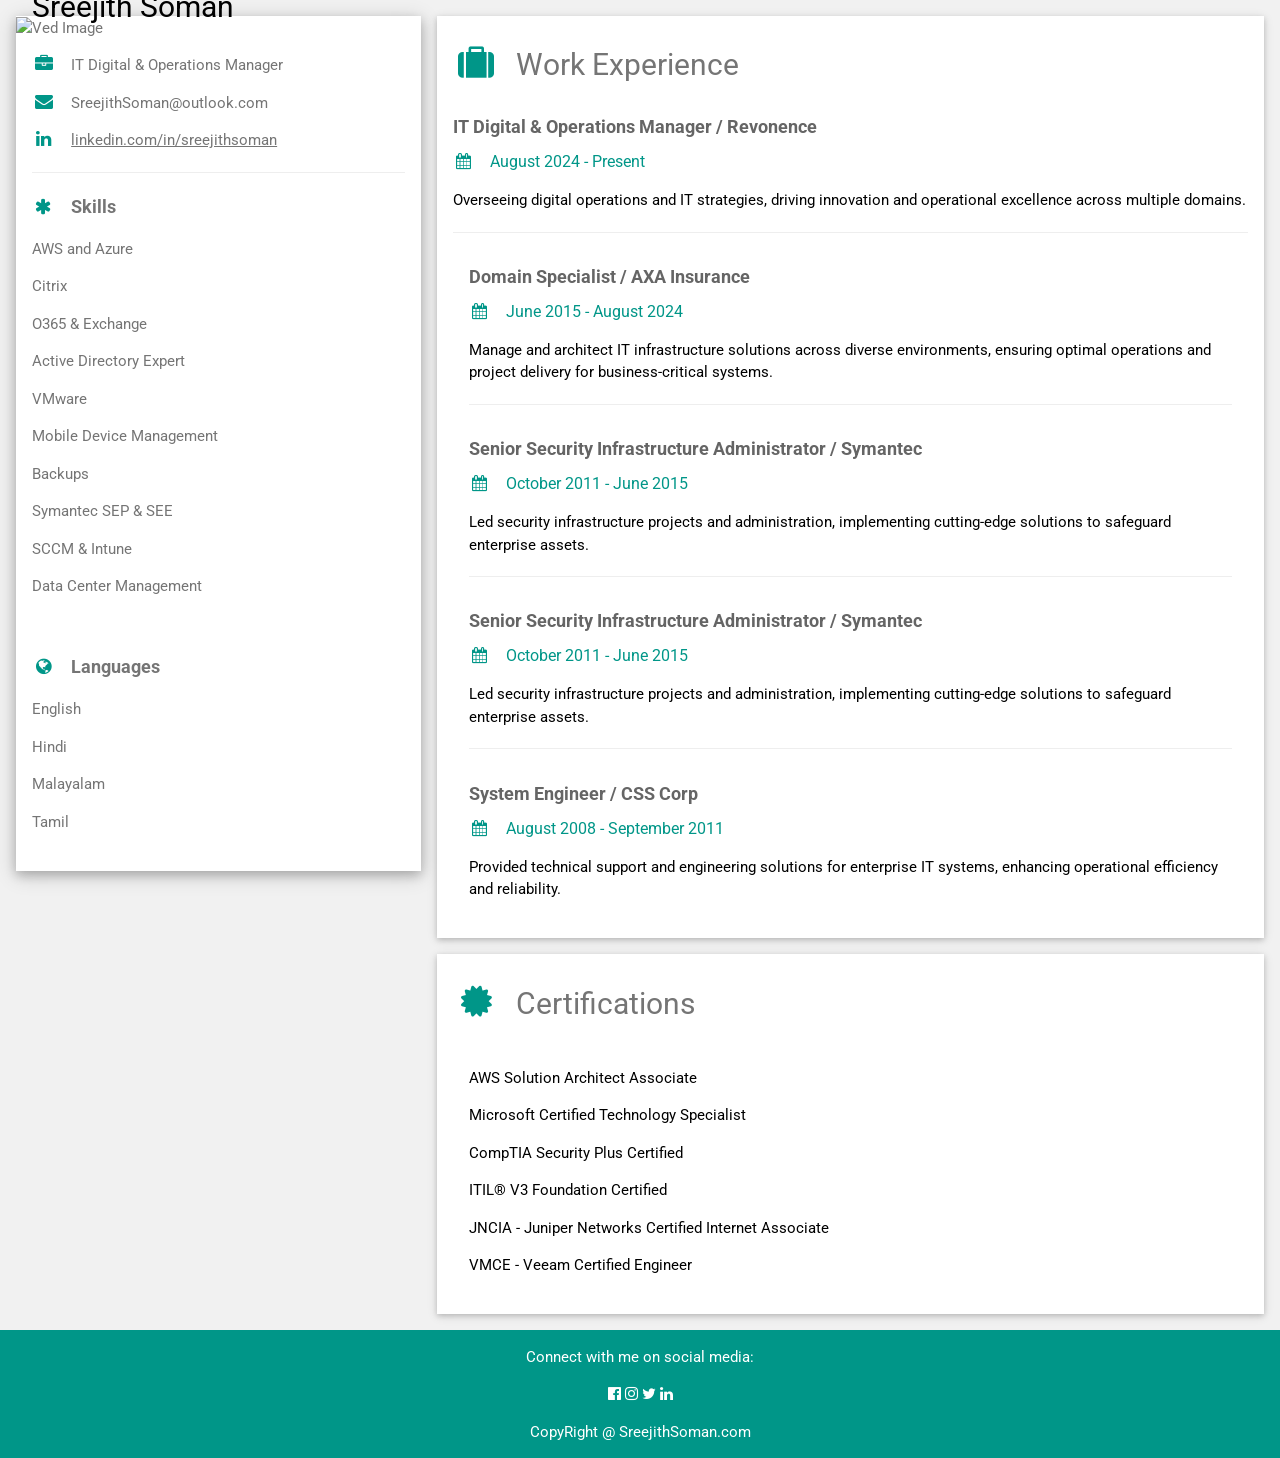
==== src/index1.html @ 620c0c25 "Add files via upload" ====
<!DOCTYPE html>
<html lang="en">
<head>
<title>Sreejith Soman - Portfolio</title>
<meta charset="UTF-8">
<meta name="viewport" content="width=device-width, initial-scale=1">
<link rel="stylesheet" href="https://www.w3schools.com/w3css/4/w3.css">
<link rel='stylesheet' href='https://fonts.googleapis.com/css?family=Roboto'>
<link rel="stylesheet" href="https://cdnjs.cloudflare.com/ajax/libs/font-awesome/4.7.0/css/font-awesome.min.css">
<style>
html, body, h1, h2, h3, h4, h5, h6 { font-family: "Roboto", sans-serif; }
</style>
</head>
<body class="w3-light-grey">

<!-- Page Container -->
<div class="w3-content w3-margin-top" style="max-width:1400px;">

  <!-- The Grid -->
  <div class="w3-row-padding">
  
    <!-- Left Column -->
    <div class="w3-third">
    
      <div class="w3-white w3-text-grey w3-card-4">
        <div class="w3-display-container">
          <img src="https://sreejithsoman.blob.core.windows.net/$web/ved.jpg" alt="Ved Image" />
          <div class="w3-display-bottomleft w3-container w3-text-black">
            <h2>Sreejith Soman</h2>
          </div>
        </div>
        <div class="w3-container">
          <p><i class="fa fa-briefcase fa-fw w3-margin-right w3-large w3-text-teal"></i>IT Digital & Operations Manager</p>
          <p><i class="fa fa-envelope fa-fw w3-margin-right w3-large w3-text-teal"></i>SreejithSoman@outlook.com</p>
          <p><i class="fa fa-linkedin fa-fw w3-margin-right w3-large w3-text-teal"></i><a href="https://www.linkedin.com/in/sreejithsoman/" target="_blank">linkedin.com/in/sreejithsoman</a></p>
          <hr>

          <p class="w3-large"><b><i class="fa fa-asterisk fa-fw w3-margin-right w3-text-teal"></i>Skills</b></p>
          <p>AWS and Azure</p>
          <p>Citrix</p>
          <p>O365 & Exchange</p>
          <p>Active Directory Expert</p>
          <p>VMware</p>
          <p>Mobile Device Management</p>
          <p>Backups</p>
          <p>Symantec SEP & SEE</p>
          <p>SCCM & Intune</p>
          <p>Data Center Management</p>
          <br>

          <p class="w3-large w3-text-theme"><b><i class="fa fa-globe fa-fw w3-margin-right w3-text-teal"></i>Languages</b></p>
          <p>English</p>
          <p>Hindi</p>
          <p>Malayalam</p>
          <p>Tamil</p>
          <br>
        </div>
      </div><br>
    </div>
    <!-- End Left Column -->

    <!-- Right Column -->
    <div class="w3-twothird">
    
      <div class="w3-container w3-card w3-white w3-margin-bottom">
        <h2 class="w3-text-grey w3-padding-16"><i class="fa fa-suitcase fa-fw w3-margin-right w3-xxlarge w3-text-teal"></i>Work Experience</h2>
        <div class=\"w3-container\">
           <h5 class="w3-opacity"><b>IT Digital & Operations Manager / Revonence</b></h5>
          <h6 class="w3-text-teal"><i class="fa fa-calendar fa-fw w3-margin-right"></i>August 2024 - Present</h6>
          <p>Overseeing digital operations and IT strategies, driving innovation and operational excellence across multiple domains.</p>
          <hr>
        </div><div class="w3-container">
           <h5 class="w3-opacity"><b>Domain Specialist / AXA Insurance</b></h5>
         <h6 class="w3-text-teal"><i class="fa fa-calendar fa-fw w3-margin-right"></i>June 2015 - August 2024</h6>
          <p>Manage and architect IT infrastructure solutions across diverse environments, ensuring optimal operations and project delivery for business-critical systems.</p>
          <hr>
           </div>
        <div class="w3-container">
          <h5 class="w3-opacity"><b>Senior Security Infrastructure Administrator / Symantec</b></h5>
          <h6 class="w3-text-teal"><i class="fa fa-calendar fa-fw w3-margin-right"></i>October 2011 - June 2015</h6>
          <p>Led security infrastructure projects and administration, implementing cutting-edge solutions to safeguard enterprise assets.</p>
          <hr>
        </div>
        
        <div class="w3-container">
          <h5 class="w3-opacity"><b>Senior Security Infrastructure Administrator / Symantec</b></h5>
          <h6 class="w3-text-teal"><i class="fa fa-calendar fa-fw w3-margin-right"></i>October 2011 - June 2015</h6>
          <p>Led security infrastructure projects and administration, implementing cutting-edge solutions to safeguard enterprise assets.</p>
          <hr>
        </div>
        <div class="w3-container">
          <h5 class="w3-opacity"><b>System Engineer / CSS Corp</b></h5>
          <h6 class="w3-text-teal"><i class="fa fa-calendar fa-fw w3-margin-right"></i>August 2008 - September 2011</h6>
          <p>Provided technical support and engineering solutions for enterprise IT systems, enhancing operational efficiency and reliability.</p><br></div>
        </div>
      

      <div class="w3-container w3-card w3-white">
        <h2 class="w3-text-grey w3-padding-16"><i class="fa fa-certificate fa-fw w3-margin-right w3-xxlarge w3-text-teal"></i>Certifications</h2>
        <div class="w3-container">
          <p>AWS Solution Architect Associate</p>
          <p>Microsoft Certified Technology Specialist</p>
          <p>CompTIA Security Plus Certified</p>
          <p>ITIL® V3 Foundation Certified</p>
          <p>JNCIA - Juniper Networks Certified Internet Associate</p>
          <p>VMCE - Veeam Certified Engineer</p><br>
        </div>
      </div>

    </div>
    </div>
    <!-- End Right Column -->

  </div>
  <!-- End Grid -->

</div>
<!-- End Page Container -->

<footer class="w3-container w3-teal w3-center w3-margin-top">
  <p>Connect with me on social media:</p>
  <a href="https://www.facebook.com/kiterunner86" target="_blank"><i class="fa fa-facebook-official w3-hover-opacity"></i></a>
  <i class="fa fa-instagram w3-hover-opacity"></i>
  <i class="fa fa-twitter w3-hover-opacity"></i>
  <a href="https://www.linkedin.com/in/sreejithsoman/" target="_blank"><i class="fa fa-linkedin w3-hover-opacity"></i></a>
  <p>CopyRight @ SreejithSoman.com</a></p>
</footer>

</body>
</html>
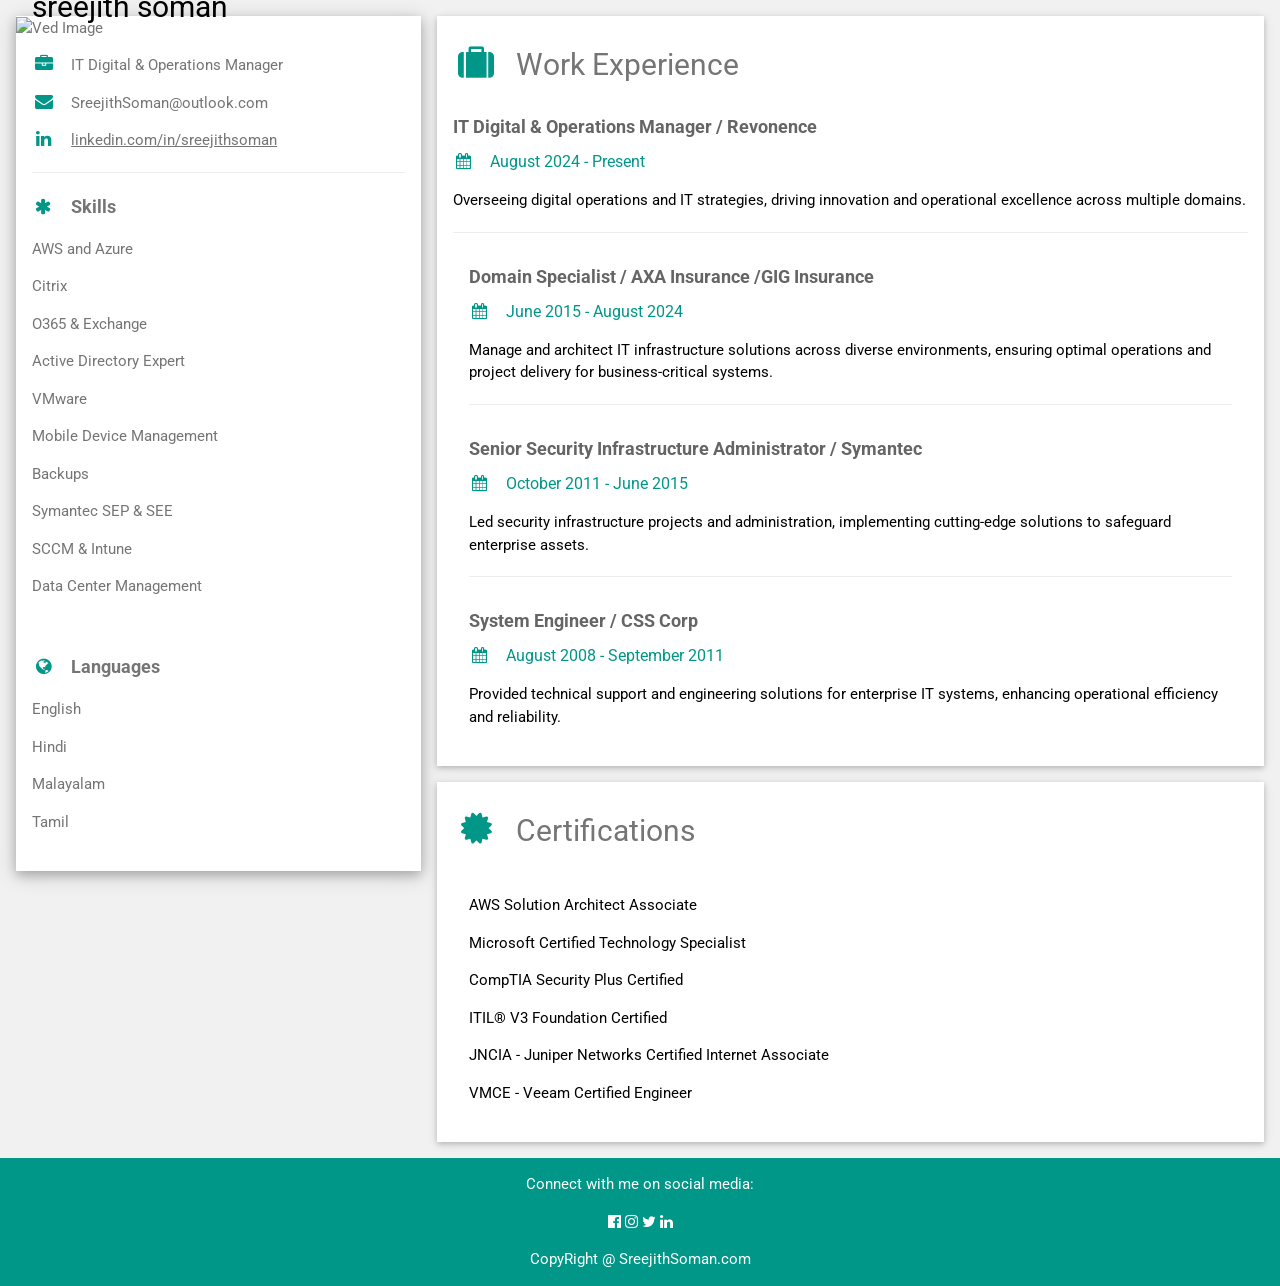
==== commit 4a1bdf36: "Update index1.html" ====
--- a/src/index1.html
+++ b/src/index1.html
@@ -24,9 +24,9 @@
     
       <div class="w3-white w3-text-grey w3-card-4">
         <div class="w3-display-container">
-          <img src="https://sreejithsoman.blob.core.windows.net/$web/ved.jpg" alt="Ved Image" />
+        <img src="https://github.com/kiterunner86/MyStaticWebApp-BioPage/blob/main/src/Ved.jpg?raw=true" alt="Ved Image" />
           <div class="w3-display-bottomleft w3-container w3-text-black">
-            <h2>Sreejith Soman</h2>
+            <h2>sreejith soman</h2>
           </div>
         </div>
         <div class="w3-container">
@@ -70,18 +70,12 @@
           <p>Overseeing digital operations and IT strategies, driving innovation and operational excellence across multiple domains.</p>
           <hr>
         </div><div class="w3-container">
-           <h5 class="w3-opacity"><b>Domain Specialist / AXA Insurance</b></h5>
+           <h5 class="w3-opacity"><b>Domain Specialist / AXA Insurance /GIG Insurance </b></h5>
          <h6 class="w3-text-teal"><i class="fa fa-calendar fa-fw w3-margin-right"></i>June 2015 - August 2024</h6>
           <p>Manage and architect IT infrastructure solutions across diverse environments, ensuring optimal operations and project delivery for business-critical systems.</p>
           <hr>
            </div>
-        <div class="w3-container">
-          <h5 class="w3-opacity"><b>Senior Security Infrastructure Administrator / Symantec</b></h5>
-          <h6 class="w3-text-teal"><i class="fa fa-calendar fa-fw w3-margin-right"></i>October 2011 - June 2015</h6>
-          <p>Led security infrastructure projects and administration, implementing cutting-edge solutions to safeguard enterprise assets.</p>
-          <hr>
-        </div>
-        
+               
         <div class="w3-container">
           <h5 class="w3-opacity"><b>Senior Security Infrastructure Administrator / Symantec</b></h5>
           <h6 class="w3-text-teal"><i class="fa fa-calendar fa-fw w3-margin-right"></i>October 2011 - June 2015</h6>
@@ -127,4 +121,4 @@
 </footer>
 
 </body>
-</html>+</html>
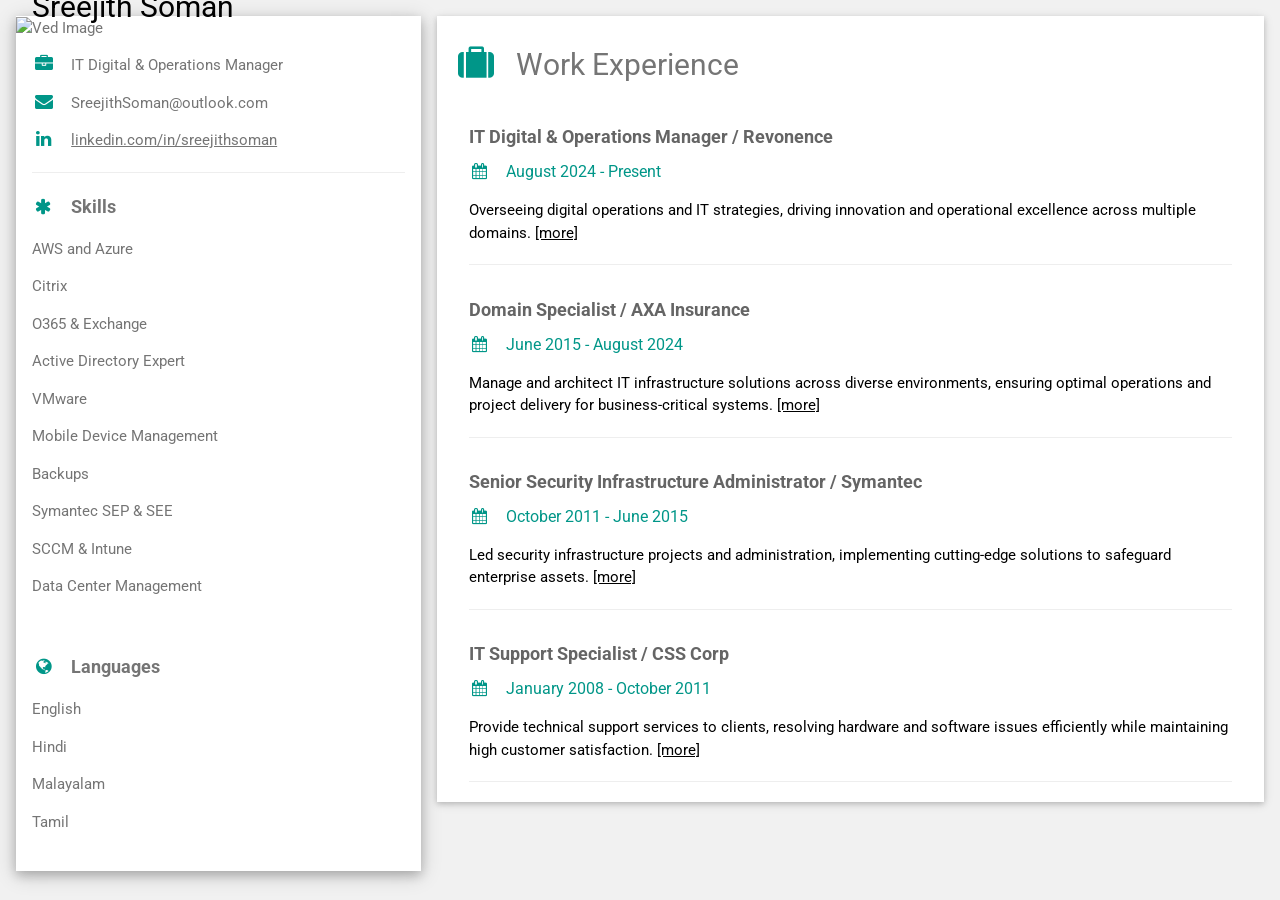
==== commit f49fda20: "Update index1.html" ====
--- a/src/index1.html
+++ b/src/index1.html
@@ -1,15 +1,15 @@
 <!DOCTYPE html>
 <html lang="en">
 <head>
-<title>Sreejith Soman - Portfolio</title>
-<meta charset="UTF-8">
-<meta name="viewport" content="width=device-width, initial-scale=1">
-<link rel="stylesheet" href="https://www.w3schools.com/w3css/4/w3.css">
-<link rel='stylesheet' href='https://fonts.googleapis.com/css?family=Roboto'>
-<link rel="stylesheet" href="https://cdnjs.cloudflare.com/ajax/libs/font-awesome/4.7.0/css/font-awesome.min.css">
-<style>
-html, body, h1, h2, h3, h4, h5, h6 { font-family: "Roboto", sans-serif; }
-</style>
+  <title>Sreejith Soman - Portfolio</title>
+  <meta charset="UTF-8">
+  <meta name="viewport" content="width=device-width, initial-scale=1">
+  <link rel="stylesheet" href="https://www.w3schools.com/w3css/4/w3.css">
+  <link rel='stylesheet' href='https://fonts.googleapis.com/css?family=Roboto'>
+  <link rel="stylesheet" href="https://cdnjs.cloudflare.com/ajax/libs/font-awesome/4.7.0/css/font-awesome.min.css">
+  <style>
+    html, body, h1, h2, h3, h4, h5, h6 { font-family: "Roboto", sans-serif; }
+  </style>
 </head>
 <body class="w3-light-grey">
 
@@ -21,12 +21,11 @@
   
     <!-- Left Column -->
     <div class="w3-third">
-    
       <div class="w3-white w3-text-grey w3-card-4">
         <div class="w3-display-container">
-        <img src="https://github.com/kiterunner86/MyStaticWebApp-BioPage/blob/main/src/Ved.jpg?raw=true" alt="Ved Image" />
+          <img src="https://github.com/kiterunner86/MyStaticWebApp-BioPage/blob/main/src/Ved.jpg?raw=true" alt="Ved Image" />
           <div class="w3-display-bottomleft w3-container w3-text-black">
-            <h2>sreejith soman</h2>
+            <h2>Sreejith Soman</h2>
           </div>
         </div>
         <div class="w3-container">
@@ -64,61 +63,159 @@
     
       <div class="w3-container w3-card w3-white w3-margin-bottom">
         <h2 class="w3-text-grey w3-padding-16"><i class="fa fa-suitcase fa-fw w3-margin-right w3-xxlarge w3-text-teal"></i>Work Experience</h2>
-        <div class=\"w3-container\">
-           <h5 class="w3-opacity"><b>IT Digital & Operations Manager / Revonence</b></h5>
+        
+        <!-- Revonence -->
+        <div class="w3-container">
+          <h5 class="w3-opacity"><b>IT Digital & Operations Manager / Revonence</b></h5>
           <h6 class="w3-text-teal"><i class="fa fa-calendar fa-fw w3-margin-right"></i>August 2024 - Present</h6>
-          <p>Overseeing digital operations and IT strategies, driving innovation and operational excellence across multiple domains.</p>
-          <hr>
-        </div><div class="w3-container">
-           <h5 class="w3-opacity"><b>Domain Specialist / AXA Insurance /GIG Insurance </b></h5>
-         <h6 class="w3-text-teal"><i class="fa fa-calendar fa-fw w3-margin-right"></i>June 2015 - August 2024</h6>
-          <p>Manage and architect IT infrastructure solutions across diverse environments, ensuring optimal operations and project delivery for business-critical systems.</p>
-          <hr>
-           </div>
-               
+          <p>Overseeing digital operations and IT strategies, driving innovation and operational excellence across multiple domains. 
+            <a href="javascript:void(0);" onclick="toggleRevonenceDetails()">[more]</a>
+          </p>
+          <div id="revonenceDetails" style="display:none; padding: 20px; background-color: #f4f4f4; border-radius: 8px; border: 1px solid #ddd;">
+            <h3 style="color: #333; font-size: 1.5em; margin-bottom: 15px;">Work In Progress :)</h3>
+            <ul style="font-size: 1.1em; color: #444; line-height: 1.6; padding-left: 20px;">
+              
+              
+            </ul>
+          </div>
+          <hr>
+        </div>
+
+        <!-- AXA Insurance -->
+        <div class="w3-container">
+          <h5 class="w3-opacity"><b>Domain Specialist / AXA Insurance</b></h5>
+          <h6 class="w3-text-teal"><i class="fa fa-calendar fa-fw w3-margin-right"></i>June 2015 - August 2024</h6>
+          <p>Manage and architect IT infrastructure solutions across diverse environments, ensuring optimal operations and project delivery for business-critical systems. 
+            <a href="javascript:void(0);" onclick="toggleAxaDetails()">[more]</a>
+          </p>
+          <div id="axaDetails" style="display:none; padding: 20px; background-color: #f4f4f4; border-radius: 8px; border: 1px solid #ddd;">
+    <!-- Accomplishments Section -->
+    <h3 style="color: #333; font-size: 1.5em; margin-bottom: 15px;">ACCOMPLISHMENTS</h3>
+    <ul style="font-size: 1.1em; color: #444; line-height: 1.6; padding-left: 20px;">
+        <li><strong>Successfully designed and implemented projects</strong> for Dell VxRail migration, Active Directory migration, Backup infrastructure setup, Symantec Endpoint protection setup, SCCM Infrastructure, DFS File System Infrastructure, Security tools, and Windows 2008 server migration in AXA Gulf.</li>
+        <li><strong>Major contributor</strong> in Exchange 2010 to O365 migration and later O365 tenant-level migration for AXA Gulf as part of company acquisition.</li>
+        <li><strong>Define and Implement IT/security solutions</strong> with the CISO and CIO teams in the organization based on the security and compliance roadmaps.</li>
+        <li><strong>Prepare annual budget, operation processes, and strategic business goals,</strong> devising tailored proposals for increased efficiency and achieving cost benefits while mitigating production issues.</li>
+        <li><strong>Recruit, manage, and mentor infrastructure resources</strong> to ensure the team has proper and balanced skills, clear career paths, and empowerment to take on new challenges.</li>
+        <li><strong>Contribute to strategic discussions</strong> associated with business-critical applications for high availability and disaster recovery solutions for AXA Gulf environments.</li>
+    </ul>
+
+    <!-- Infrastructure Project and Responsibilities Section -->
+    <h3 style="color: #333; font-size: 1.5em; margin-bottom: 15px;">Infrastructure Project and Responsibilities</h3>
+    <ul style="font-size: 1.1em; color: #444; line-height: 1.6; padding-left: 20px;">
+        <li>Manage backup infrastructure for the organization (Veeam & Backup Exec >120 TB pm offsite data).</li>
+        <li>Manage Citrix with a farm of ~30 servers with 1000+ users.</li>
+        <li>Manage VMware Infra of ~50 Esxi servers.</li>
+        <li>Manage SCCM infrastructure for application deployment, OS Deployment, Patch Management, and asset management.</li>
+        <li>Successfully completed Win 10 OS deployment and upgrade, Office 365 upgrade, and brought patch compliance score to 80%.</li>
+        <li>Manage enterprise mobility solution using AirWatch (VMWare).</li>
+        <li>Manage Symantec Endpoint Protection Management (SEP Antivirus).</li>
+        <li>Server migration – 2008R2 to 2012 & 2016.</li>
+        <li>Manage Active Directory, Group Policies, DFS Fileserver Infrastructures, hardware and software asset inventories, and license management.</li>
+        <li>Exchange on-prem to Office 365 migration assistance.</li>
+        <li>Participated in various Data Center provisioning and decommissioning activities.</li>
+        <li>Installed and configured Dell VRTX, HP DL380, Dell VxRail, and IBM Storwiz 3700 with support from vendor.</li>
+    </ul>
+</div>
+
+          <hr>
+        </div>
+
+        <!-- Symantec -->
         <div class="w3-container">
           <h5 class="w3-opacity"><b>Senior Security Infrastructure Administrator / Symantec</b></h5>
           <h6 class="w3-text-teal"><i class="fa fa-calendar fa-fw w3-margin-right"></i>October 2011 - June 2015</h6>
-          <p>Led security infrastructure projects and administration, implementing cutting-edge solutions to safeguard enterprise assets.</p>
-          <hr>
-        </div>
-        <div class="w3-container">
-          <h5 class="w3-opacity"><b>System Engineer / CSS Corp</b></h5>
-          <h6 class="w3-text-teal"><i class="fa fa-calendar fa-fw w3-margin-right"></i>August 2008 - September 2011</h6>
-          <p>Provided technical support and engineering solutions for enterprise IT systems, enhancing operational efficiency and reliability.</p><br></div>
-        </div>
-      
-
-      <div class="w3-container w3-card w3-white">
-        <h2 class="w3-text-grey w3-padding-16"><i class="fa fa-certificate fa-fw w3-margin-right w3-xxlarge w3-text-teal"></i>Certifications</h2>
-        <div class="w3-container">
-          <p>AWS Solution Architect Associate</p>
-          <p>Microsoft Certified Technology Specialist</p>
-          <p>CompTIA Security Plus Certified</p>
-          <p>ITIL® V3 Foundation Certified</p>
-          <p>JNCIA - Juniper Networks Certified Internet Associate</p>
-          <p>VMCE - Veeam Certified Engineer</p><br>
-        </div>
-      </div>
-
-    </div>
-    </div>
-    <!-- End Right Column -->
-
-  </div>
-  <!-- End Grid -->
+          <p>Led security infrastructure projects and administration, implementing cutting-edge solutions to safeguard enterprise assets. 
+            <a href="javascript:void(0);" onclick="toggleSymantecDetails()">[more]</a>
+          </p>
+          <div id="symantecDetails" style="display:none; padding: 20px; background-color: #f4f4f4; border-radius: 8px; border: 1px solid #ddd;">
+    <h3 style="color: #333; font-size: 1.5em; margin-bottom: 15px;">Key Responsibilities</h3>
+    
+   <!-- Management Roles -->
+<h4 style="color: #555; font-size: 1.3em; margin-bottom: 10px;">MANAGEMENT ROLES</h4>
+<ul style="font-size: 1.1em; color: #444; line-height: 1.6; padding-left: 20px;">
+    <li>Supervised a 12-member operations team of Infrastructure Service Desk Engineers.</li>
+    <li>Accountable for delivering services, managing incident calls, handling escalations, and ensuring SLAs.</li>
+    <li>Responsible for hiring, budgeting, performance evaluations, and ratings for direct reports.</li>
+</ul>
+
+<!-- Tier 2 Infrastructure Roles -->
+<h4 style="color: #555; font-size: 1.3em; margin-bottom: 10px;">TIER 2 INFRASTRUCTURE ROLES</h4>
+<ul style="font-size: 1.1em; color: #444; line-height: 1.6; padding-left: 20px;">
+    <li>Managed patching using Altiris.</li>
+    <li>Provided L1 and L2 support for Active Directory, Exchange, VMware, and Citrix infrastructures.</li>
+    <li>Familiar with systems like SCCM, Netcool, Nagios, and ManageEngine.</li>
+</ul>
+
+<!-- Tier 2 Backup Administration using NetBackup 7.5 -->
+<h4 style="color: #555; font-size: 1.3em; margin-bottom: 10px;">TIER 2 BACKUP ADMINISTRATION USING NETBACKUP 7.5</h4>
+<ul style="font-size: 1.1em; color: #444; line-height: 1.6; padding-left: 20px;">
+    <li>Managed NetBackup operations.</li>
+    <li>Handled installation, configuration, upgrades, patching, and troubleshooting of NetBackup.</li>
+    <li>Troubleshot daily backup issues (over 3000 policies in 3 domains).</li>
+    <li>Worked with Dell and HP Quantum Tape Library vendors.</li>
+    <li>Participated in disaster recovery and system recovery exercises.</li>
+    <li>Documented backup procedures for Level 1 and Level 2 support teams.</li>
+    <li>Utilized accelerators and APIs for faster backup and storage management.</li>
+    <li>Oversaw tape destruction, inventory, changes, and offsite management with Iron Mountain.</li>
+</ul>
+
+
 
 </div>
-<!-- End Page Container -->
-
-<footer class="w3-container w3-teal w3-center w3-margin-top">
-  <p>Connect with me on social media:</p>
-  <a href="https://www.facebook.com/kiterunner86" target="_blank"><i class="fa fa-facebook-official w3-hover-opacity"></i></a>
-  <i class="fa fa-instagram w3-hover-opacity"></i>
-  <i class="fa fa-twitter w3-hover-opacity"></i>
-  <a href="https://www.linkedin.com/in/sreejithsoman/" target="_blank"><i class="fa fa-linkedin w3-hover-opacity"></i></a>
-  <p>CopyRight @ SreejithSoman.com</a></p>
-</footer>
+
+          <hr>
+        </div>
+
+        <!-- CSS Corp -->
+        <div class="w3-container">
+          <h5 class="w3-opacity"><b>IT Support Specialist / CSS Corp</b></h5>
+          <h6 class="w3-text-teal"><i class="fa fa-calendar fa-fw w3-margin-right"></i>January 2008 - October 2011</h6>
+          <p>Provide technical support services to clients, resolving hardware and software issues efficiently while maintaining high customer satisfaction. 
+            <a href="javascript:void(0);" onclick="toggleCssCorpDetails()">[more]</a>
+          </p>
+          <div id="cssCorpDetails" style="display:none; padding: 20px; background-color: #f4f4f4; border-radius: 8px; border: 1px solid #ddd;">
+            <h3 style="color: #333; font-size: 1.5em; margin-bottom: 15px;">Key Responsibilities</h3>
+            <ul style="font-size: 1.1em; color: #444; line-height: 1.6; padding-left: 20px;">
+              <li><strong>Provided technical assistance</strong> to clients on server issues, network management, and IT troubleshooting.</li>
+              <li><strong>Handled customer inquiries</strong> and ensured the timely resolution of incidents and service requests.</li>
+              <li><strong>Assisted in implementing IT security policies</strong> to enhance data protection.</li>
+              <li><strong>Coordinated with the management team</strong> to meet SLA targets and client expectations.</li>
+            </ul>
+          </div>
+          <hr>
+        </div>
+
+      </div> <!-- End Work Experience -->
+
+    </div> <!-- End Right Column -->
+    
+  </div> <!-- End Grid -->
+
+</div> <!-- End Page Container -->
+
+<script>
+  function toggleRevonenceDetails() {
+    var details = document.getElementById("revonenceDetails");
+    details.style.display = (details.style.display === "none" || details.style.display === "") ? "block" : "none";
+  }
+
+  function toggleAxaDetails() {
+    var details = document.getElementById("axaDetails");
+    details.style.display = (details.style.display === "none" || details.style.display === "") ? "block" : "none";
+  }
+
+  function toggleSymantecDetails() {
+    var details = document.getElementById("symantecDetails");
+    details.style.display = (details.style.display === "none" || details.style.display === "") ? "block" : "none";
+  }
+
+  function toggleCssCorpDetails() {
+    var details = document.getElementById("cssCorpDetails");
+    details.style.display = (details.style.display === "none" || details.style.display === "") ? "block" : "none";
+  }
+</script>
 
 </body>
 </html>
+
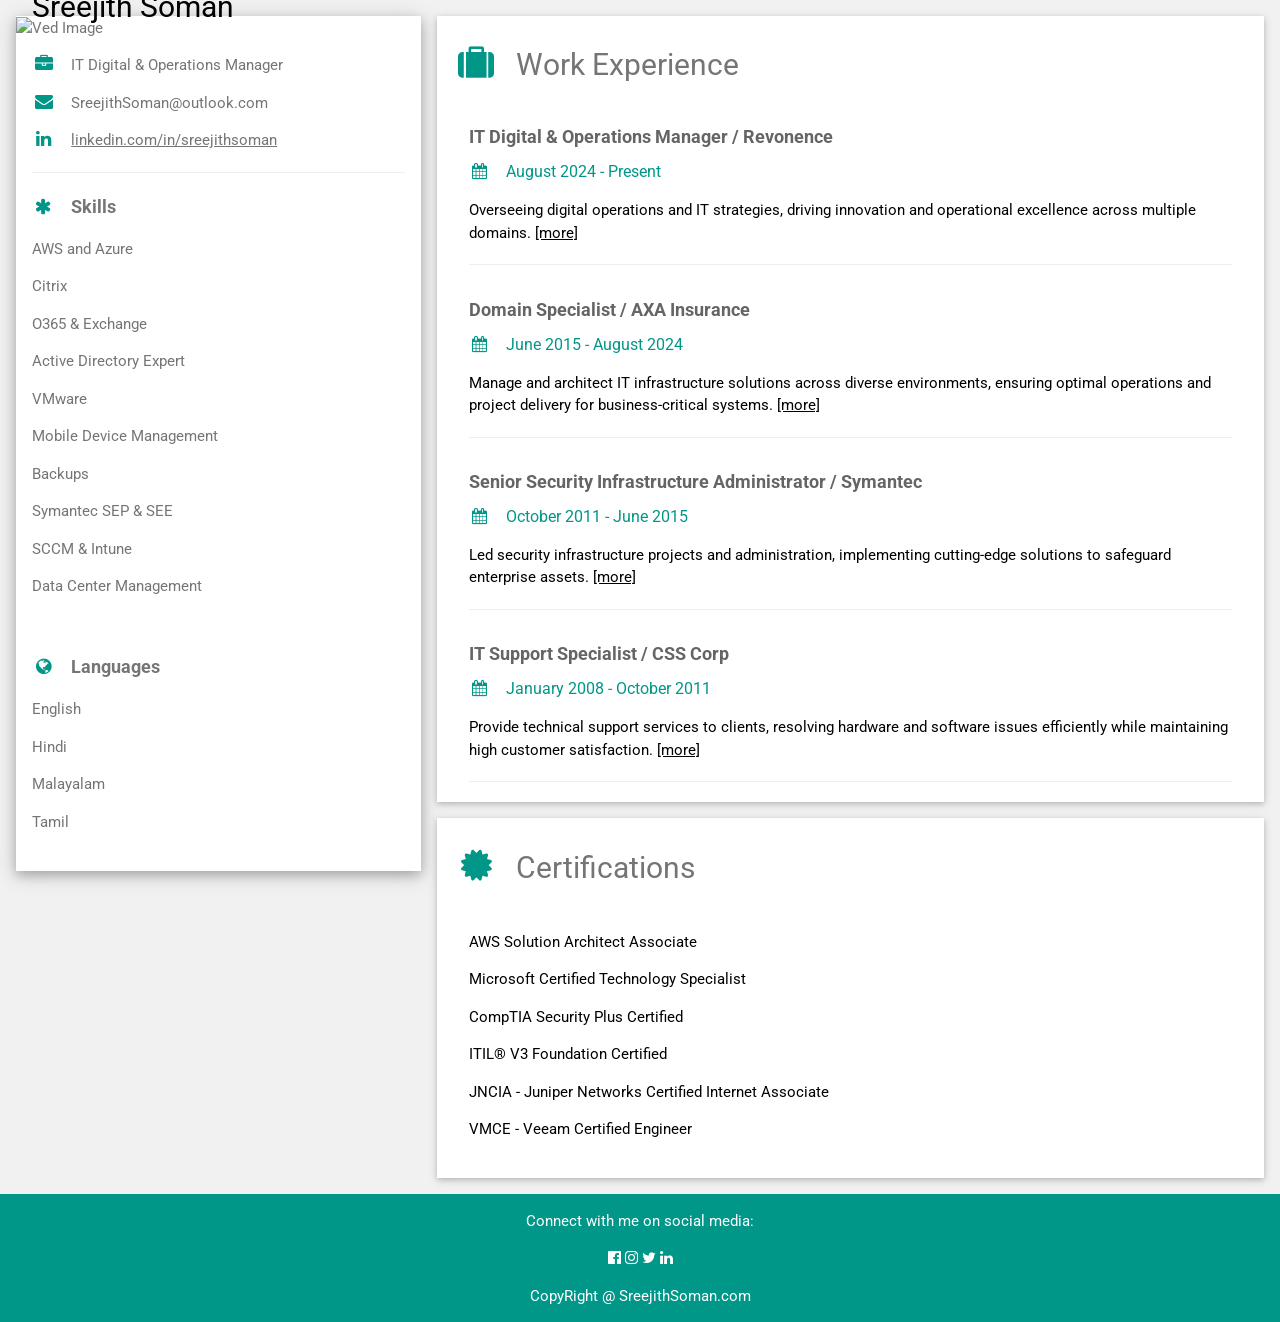
==== commit e69cb24b: "Update index1.html" ====
--- a/src/index1.html
+++ b/src/index1.html
@@ -23,7 +23,7 @@
     <div class="w3-third">
       <div class="w3-white w3-text-grey w3-card-4">
         <div class="w3-display-container">
-          <img src="https://github.com/kiterunner86/MyStaticWebApp-BioPage/blob/main/src/Ved.jpg?raw=true" alt="Ved Image" />
+            <img src="https://github.com/kiterunner86/MyStaticWebApp-BioPage/blob/main/src/Ved.jpg?raw=true" alt="Ved Image" />
           <div class="w3-display-bottomleft w3-container w3-text-black">
             <h2>Sreejith Soman</h2>
           </div>
@@ -187,10 +187,31 @@
         </div>
 
       </div> <!-- End Work Experience -->
-
+<div class="w3-container w3-card w3-white">
+        <h2 class="w3-text-grey w3-padding-16"><i class="fa fa-certificate fa-fw w3-margin-right w3-xxlarge w3-text-teal"></i>Certifications</h2>
+        <div class="w3-container">
+          <p>AWS Solution Architect Associate</p>
+          <p>Microsoft Certified Technology Specialist</p>
+          <p>CompTIA Security Plus Certified</p>
+          <p>ITIL® V3 Foundation Certified</p>
+          <p>JNCIA - Juniper Networks Certified Internet Associate</p>
+          <p>VMCE - Veeam Certified Engineer</p><br>
+        </div>
+      </div>
     </div> <!-- End Right Column -->
     
   </div> <!-- End Grid -->
+  
+
+    </div>
+    </div>
+    <!-- End Right Column -->
+
+  </div>
+  <!-- End Grid -->
+
+</div>
+<!-- End Page Container -->
 
 </div> <!-- End Page Container -->
 
@@ -216,6 +237,18 @@
   }
 </script>
 
+
+
+
+<footer class="w3-container w3-teal w3-center w3-margin-top">
+  <p>Connect with me on social media:</p>
+  <a href="https://www.facebook.com/kiterunner86" target="_blank"><i class="fa fa-facebook-official w3-hover-opacity"></i></a>
+  <i class="fa fa-instagram w3-hover-opacity"></i>
+  <i class="fa fa-twitter w3-hover-opacity"></i>
+  <a href="https://www.linkedin.com/in/sreejithsoman/" target="_blank"><i class="fa fa-linkedin w3-hover-opacity"></i></a>
+  <p>CopyRight @ SreejithSoman.com</a></p>
+</footer>
+
 </body>
 </html>
 
